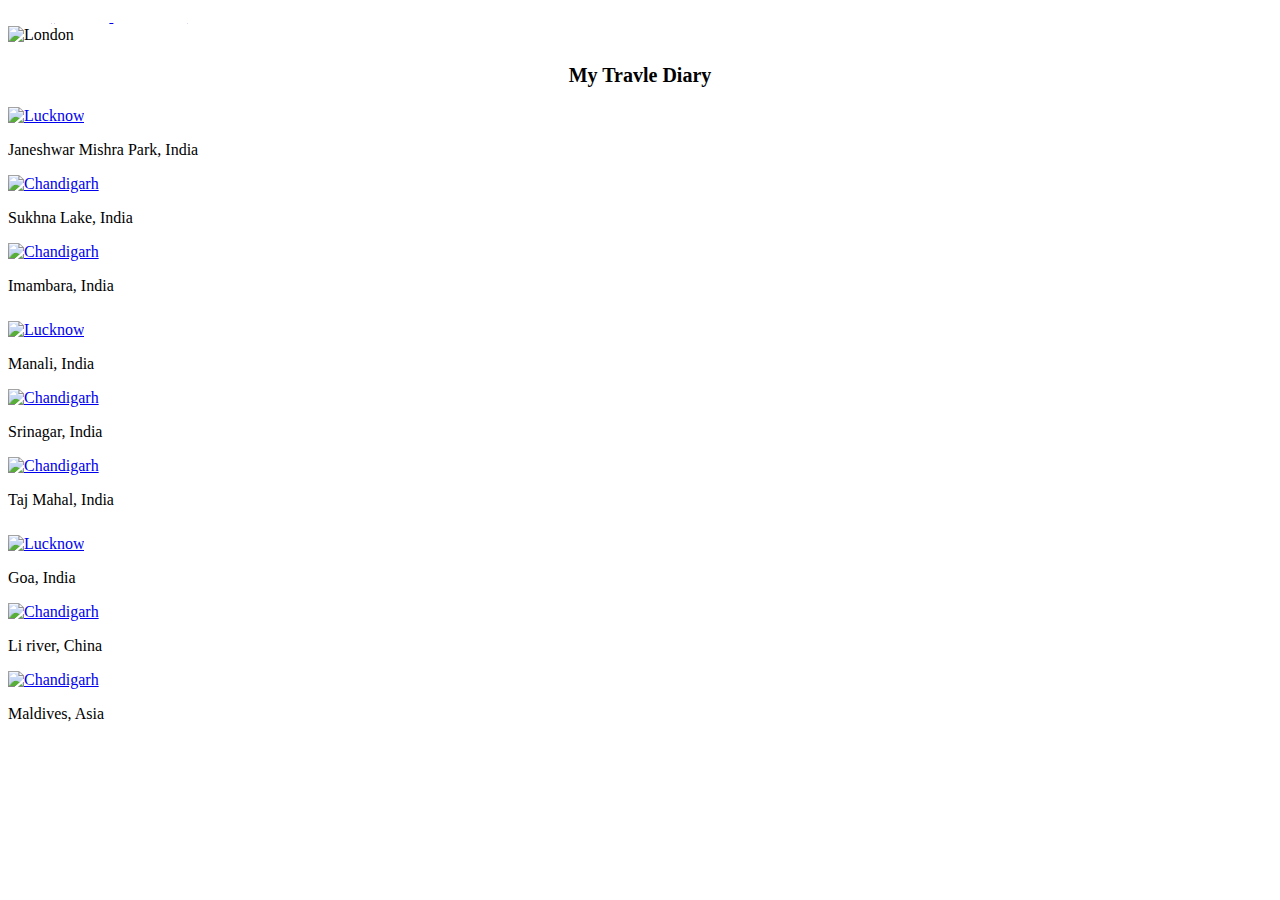
==== index.html @ 4f53cfbc "Initial Commit" ====
<!DOCTYPE html>
<html lang="en">
<head>
    <meta charset="UTF-8">
    <meta http-equiv="X-UA-Compatible" content="IE=edge">
    <meta name="viewport" content="width=device-width, initial-scale=1.0">
    <title>My Travle Diary</title>
    <link rel="stylesheet" href="/Final Html/css/index.css">
</head>
<body>
    <div class="heading">
        <span class="heading-text">
            <a href="" >
                <u style="color: white;">TRIPS</u></a>
        </span>
        <span class="heading-text">
            <a href="/Final Html/html/about.html" >
                <u style="color: white;">ABOUT</u>
            </a>
        </span>
        <span class="heading-text"><a href="/Final Html/html/contact.html" >
            <u style="color: white;">CONTACT</u></a></span>
    </div>
    <div >
        <img class="front-img" src="/Final Html/Images/london.jpg" alt="London">
    </div>
    <div>
        <h3 style="text-align: center; font-size: 20px; font-weight: bolder;">My Travle Diary</h3>
    </div>
    <div class="cards">
        <span class="span">
                <a href="/Final Html/html/description.html">
                    <img class="image" src="/Final Html/Images/janeshwar mishra park.jpg" alt="Lucknow">
                </a> 
                <p>Janeshwar Mishra Park, India </p>      
        </span>
        <span class="span">
                <a href="/Final Html/html/description.html">
                    <img class="image" src="/Final Html/Images/sukhna lake.jpg" alt="Chandigarh">
                </a> 
                <p>Sukhna Lake, India</p>           
        </span>
        <span class="span">
                <a href="/Final Html/html/description.html">
                    <img class="image" src="/Final Html/Images/imambara.jpg" alt="Chandigarh">
                </a>
                <p>Imambara, India</p>
        </span>
    </div>
    
    <div style="height: 10px;">    
    </div>

    <div class="cards">
        <span class="span">
                <a href="/Final Html/html/description.html">
                    <img class="image" src="/Final Html/Images/manali.jpg" alt="Lucknow">
                </a> 
                <p>Manali, India </p>      
        </span>
        <span class="span">
                <a href="/Final Html/html/description.html">
                    <img class="image" src="/Final Html/Images/sri nagar.jpg" alt="Chandigarh">
                </a> 
                <p>Srinagar, India</p>           
        </span>
        <span class="span">
                <a href="/Final Html/html/description.html">
                    <img class="image" src="/Final Html/Images/Taj Mahal.jpg" alt="Chandigarh">
                </a>
                <p>Taj Mahal, India</p>
        </span>
    </div>

    <div style="height: 10px;"></div>

    <div class="cards">
        <span class="span">
                <a href="/Final Html/html/description.html">
                    <img class="image" src="/Final Html/Images/goa.jpg" alt="Lucknow">
                </a> 
                <p>Goa, India</p>      
        </span>
        <span class="span">
                <a href="/Final Html/html/description.html">
                    <img class="image" src="/Final Html/Images/li river china.jpg" alt="Chandigarh">
                </a> 
                <p>Li river, China</p>           
        </span>
        <span class="span">
                <a href="/Final Html/html/description.html">
                    <img class="image" src="/Final Html/Images/maldives.jpg" alt="Chandigarh">
                </a>
                <p>Maldives, Asia</p>
        </span>
    </div>
</body>
</html>
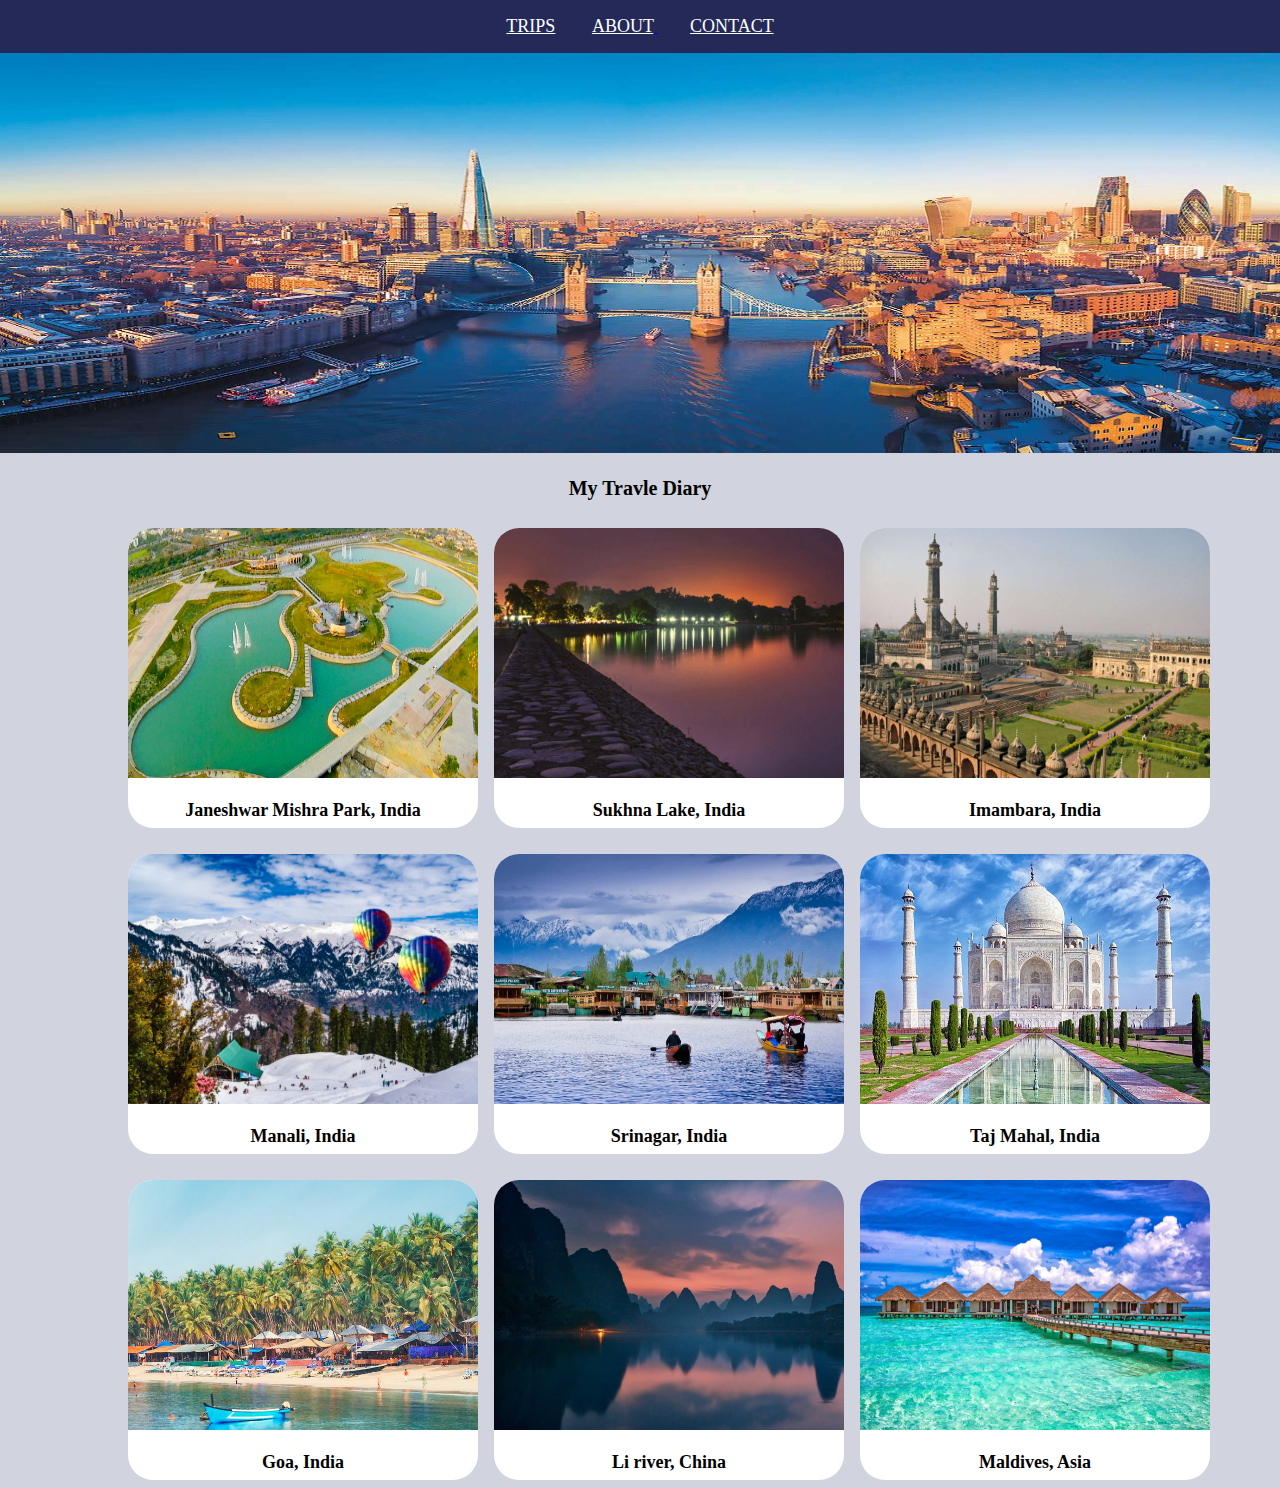
==== commit 69e300e9: "Add files via upload" ====
--- a/index.html
+++ b/index.html
@@ -1,98 +1,98 @@
-<!DOCTYPE html>
-<html lang="en">
-<head>
-    <meta charset="UTF-8">
-    <meta http-equiv="X-UA-Compatible" content="IE=edge">
-    <meta name="viewport" content="width=device-width, initial-scale=1.0">
-    <title>My Travle Diary</title>
-    <link rel="stylesheet" href="/Final Html/css/index.css">
-</head>
-<body>
-    <div class="heading">
-        <span class="heading-text">
-            <a href="" >
-                <u style="color: white;">TRIPS</u></a>
-        </span>
-        <span class="heading-text">
-            <a href="/Final Html/html/about.html" >
-                <u style="color: white;">ABOUT</u>
-            </a>
-        </span>
-        <span class="heading-text"><a href="/Final Html/html/contact.html" >
-            <u style="color: white;">CONTACT</u></a></span>
-    </div>
-    <div >
-        <img class="front-img" src="/Final Html/Images/london.jpg" alt="London">
-    </div>
-    <div>
-        <h3 style="text-align: center; font-size: 20px; font-weight: bolder;">My Travle Diary</h3>
-    </div>
-    <div class="cards">
-        <span class="span">
-                <a href="/Final Html/html/description.html">
-                    <img class="image" src="/Final Html/Images/janeshwar mishra park.jpg" alt="Lucknow">
-                </a> 
-                <p>Janeshwar Mishra Park, India </p>      
-        </span>
-        <span class="span">
-                <a href="/Final Html/html/description.html">
-                    <img class="image" src="/Final Html/Images/sukhna lake.jpg" alt="Chandigarh">
-                </a> 
-                <p>Sukhna Lake, India</p>           
-        </span>
-        <span class="span">
-                <a href="/Final Html/html/description.html">
-                    <img class="image" src="/Final Html/Images/imambara.jpg" alt="Chandigarh">
-                </a>
-                <p>Imambara, India</p>
-        </span>
-    </div>
-    
-    <div style="height: 10px;">    
-    </div>
-
-    <div class="cards">
-        <span class="span">
-                <a href="/Final Html/html/description.html">
-                    <img class="image" src="/Final Html/Images/manali.jpg" alt="Lucknow">
-                </a> 
-                <p>Manali, India </p>      
-        </span>
-        <span class="span">
-                <a href="/Final Html/html/description.html">
-                    <img class="image" src="/Final Html/Images/sri nagar.jpg" alt="Chandigarh">
-                </a> 
-                <p>Srinagar, India</p>           
-        </span>
-        <span class="span">
-                <a href="/Final Html/html/description.html">
-                    <img class="image" src="/Final Html/Images/Taj Mahal.jpg" alt="Chandigarh">
-                </a>
-                <p>Taj Mahal, India</p>
-        </span>
-    </div>
-
-    <div style="height: 10px;"></div>
-
-    <div class="cards">
-        <span class="span">
-                <a href="/Final Html/html/description.html">
-                    <img class="image" src="/Final Html/Images/goa.jpg" alt="Lucknow">
-                </a> 
-                <p>Goa, India</p>      
-        </span>
-        <span class="span">
-                <a href="/Final Html/html/description.html">
-                    <img class="image" src="/Final Html/Images/li river china.jpg" alt="Chandigarh">
-                </a> 
-                <p>Li river, China</p>           
-        </span>
-        <span class="span">
-                <a href="/Final Html/html/description.html">
-                    <img class="image" src="/Final Html/Images/maldives.jpg" alt="Chandigarh">
-                </a>
-                <p>Maldives, Asia</p>
-        </span>
-    </div>
-</body>
+<!DOCTYPE html>
+<html lang="en">
+<head>
+    <meta charset="UTF-8">
+    <meta http-equiv="X-UA-Compatible" content="IE=edge">
+    <meta name="viewport" content="width=device-width, initial-scale=1.0">
+    <title>My Travle Diary</title>
+    <link rel="stylesheet" href="/Final Html/css/index.css">
+</head>
+<body>
+    <div class="heading">
+        <span class="heading-text">
+            <a href="" >
+                <u style="color: white;">TRIPS</u></a>
+        </span>
+        <span class="heading-text">
+            <a href="/Final Html/html/about.html" >
+                <u style="color: white;">ABOUT</u>
+            </a>
+        </span>
+        <span class="heading-text"><a href="/Final Html/html/contact.html" >
+            <u style="color: white;">CONTACT</u></a></span>
+    </div>
+    <div >
+        <img class="front-img" src="/Final Html/Images/london.jpg" alt="London">
+    </div>
+    <div>
+        <h3 style="text-align: center; font-size: 20px; font-weight: bolder;">My Travle Diary</h3>
+    </div>
+    <div class="cards">
+        <span class="span">
+                <a href="/Final Html/html/description.html">
+                    <img class="image" src="/Final Html/Images/janeshwar mishra park.jpg" alt="Lucknow">
+                </a> 
+                <p>Janeshwar Mishra Park, India </p>      
+        </span>
+        <span class="span">
+                <a href="/Final Html/html/description.html">
+                    <img class="image" src="/Final Html/Images/sukhna lake.jpg" alt="Chandigarh">
+                </a> 
+                <p>Sukhna Lake, India</p>           
+        </span>
+        <span class="span">
+                <a href="/Final Html/html/description.html">
+                    <img class="image" src="/Final Html/Images/imambara.jpg" alt="Chandigarh">
+                </a>
+                <p>Imambara, India</p>
+        </span>
+    </div>
+    
+    <div style="height: 10px;">    
+    </div>
+
+    <div class="cards">
+        <span class="span">
+                <a href="/Final Html/html/description.html">
+                    <img class="image" src="/Final Html/Images/manali.jpg" alt="Lucknow">
+                </a> 
+                <p>Manali, India </p>      
+        </span>
+        <span class="span">
+                <a href="/Final Html/html/description.html">
+                    <img class="image" src="/Final Html/Images/sri nagar.jpg" alt="Chandigarh">
+                </a> 
+                <p>Srinagar, India</p>           
+        </span>
+        <span class="span">
+                <a href="/Final Html/html/description.html">
+                    <img class="image" src="/Final Html/Images/Taj Mahal.jpg" alt="Chandigarh">
+                </a>
+                <p>Taj Mahal, India</p>
+        </span>
+    </div>
+
+    <div style="height: 10px;"></div>
+
+    <div class="cards">
+        <span class="span">
+                <a href="/Final Html/html/description.html">
+                    <img class="image" src="/Final Html/Images/goa.jpg" alt="Lucknow">
+                </a> 
+                <p>Goa, India</p>      
+        </span>
+        <span class="span">
+                <a href="/Final Html/html/description.html">
+                    <img class="image" src="/Final Html/Images/li river china.jpg" alt="Chandigarh">
+                </a> 
+                <p>Li river, China</p>           
+        </span>
+        <span class="span">
+                <a href="/Final Html/html/description.html">
+                    <img class="image" src="/Final Html/Images/maldives.jpg" alt="Chandigarh">
+                </a>
+                <p>Maldives, Asia</p>
+        </span>
+    </div>
+</body>
 </html>--- a/Final Html/css/index.css
+++ b/Final Html/css/index.css
@@ -0,0 +1,49 @@
+body{
+    margin: 0;
+    background-color: #d1d4de;
+}
+.heading{
+    background-color: #252957;
+    text-align: center;
+    padding: 16px;
+}
+
+.heading-text{
+    padding: 16px;
+    color: whitesmoke;
+    font-size: 18px;
+}
+
+.front-img{
+    height: 400px;
+    width: 100%;
+}
+
+.span{
+    height: 300px;
+}
+
+.image{
+    height: 250px;
+    width: 350px;
+    border-top-left-radius:25px ;
+    border-top-right-radius:25px ;
+}
+
+.cards{
+    margin-left: 120px;
+    margin-right: 120px;
+    text-align: center;
+    align-items: center;
+    display: flex;
+}
+.span{
+    height: 300px;
+    margin: 8px;
+    background-color: white;
+    border-radius: 25px;
+}
+.span p{
+    font-size: 18px;
+    font-weight: bold;
+}